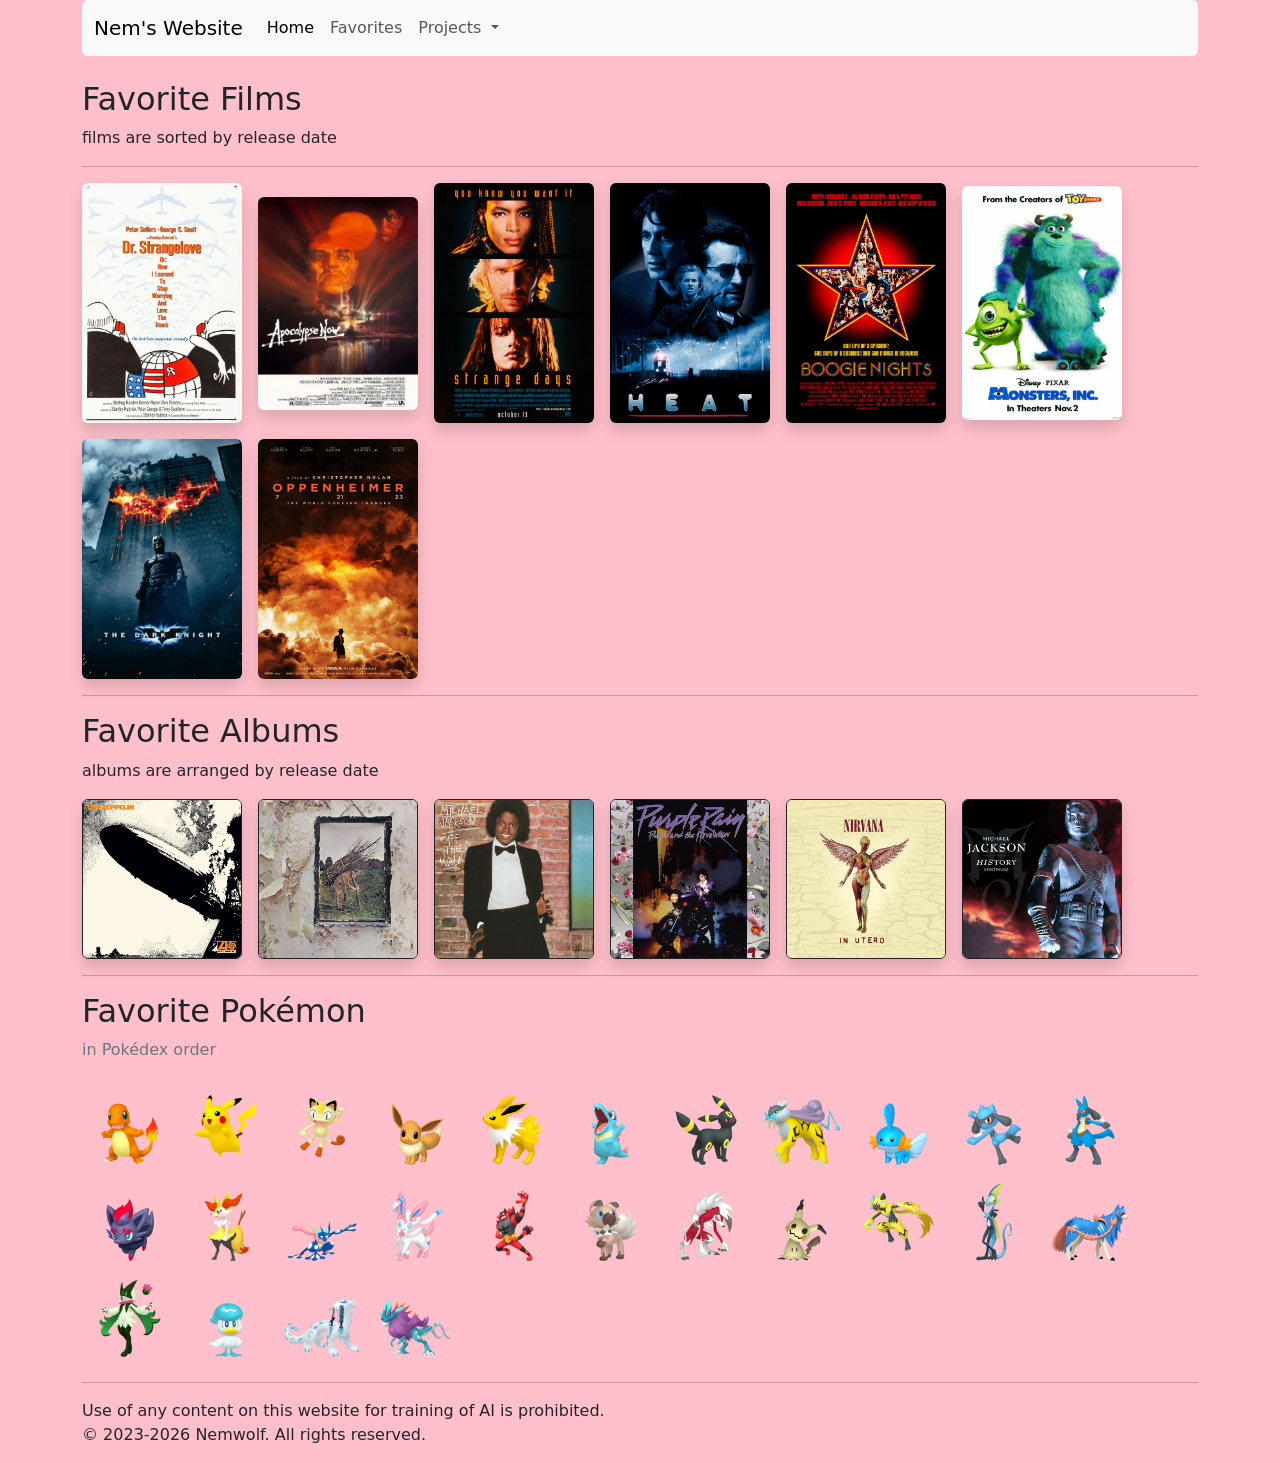
==== favorites.html @ 0bde3557 "added navbar and fixed issues with wrong versions of bs and javascript stuff" ====
<!DOCTYPE html>
<html lang="en">

<head>
    <meta charset="UTF-8">
    <meta name="viewport" content="width=device-width, initial-scale=1.0">
    <title>Favorites</title>
    <link rel="stylesheet" href="css/bootstrap.min.css">
    <link rel="stylesheet" href="style.css">
</head>

<body>
    <div class="container">
        <nav class="navbar navbar-expand-lg bg-body-tertiary rounded">
            <div class="container-fluid">
                <a class="navbar-brand" href="./index.html">Nem's Website</a>
                <button class="navbar-toggler" type="button" data-bs-toggle="collapse"
                    data-bs-target="#navbarNavDropdown" aria-controls="navbarNavDropdown" aria-expanded="false"
                    aria-label="Toggle navigation">
                    <span class="navbar-toggler-icon"></span>
                </button>
                <div class="collapse navbar-collapse" id="navbarNavDropdown">
                    <ul class="navbar-nav">
                        <li class="nav-item">
                            <a class="nav-link active" aria-current="page" href="./index.html">Home</a>
                        </li>
                        <li class="nav-item">
                            <a class="nav-link" href="./favorites.html">Favorites</a>
                        </li>
                        <li class="nav-item dropdown">
                            <a class="nav-link dropdown-toggle" href="#" role="button" data-bs-toggle="dropdown"
                                aria-expanded="false">
                                Projects
                            </a>
                            <ul class="dropdown-menu">
                                <li><a class="dropdown-item" href="./weather_app/weather_app.html">Weather App</a></li>
                                <!-- <li><a class="dropdown-item" href="#">Another action</a></li>
                                <li><a class="dropdown-item" href="#">Something else here</a></li> -->
                            </ul>
                        </li>
                    </ul>
                </div>
            </div>
        </nav>
        <br>
        <h2>Favorite Films</h2>
        <p>films are sorted by release date</p>
        <hr>
        <div class="row align-items-center g-3">

            <div class="poster-cover">
                <img src="/images/film_posters/dr_strangelove.webp" class="img-fluid rounded shadow">
            </div>
            <div class="poster-cover">
                <img src="/images/film_posters/apocalypse_now.webp" class="img-fluid rounded shadow">
            </div>
            <div class="poster-cover">
                <img src="/images/film_posters/strange_days.webp" class="img-fluid rounded shadow">
            </div>
            <div class="poster-cover">
                <img src="/images/film_posters/heat.webp" class="img-fluid rounded shadow">
            </div>
            <div class="poster-cover">
                <img src="/images/film_posters/boogie_nights.webp" class="img-fluid rounded shadow">
            </div>
            <div class="poster-cover">
                <img src="/images/film_posters/monsters_inc.webp" class="img-fluid rounded shadow">
            </div>
            <div class="poster-cover">
                <img src="/images/film_posters/the_dark_knight.webp" class="img-fluid rounded shadow">
            </div>
            <div class="poster-cover">
                <img src="/images/film_posters/oppenheimer.webp" class="img-fluid rounded shadow">
            </div>

        </div>
        <hr>
        <h2>Favorite Albums</h2>
        <p>albums are arranged by release date</p>
        <div class="row align-items-center g-3">
            <div class="poster-cover">
                <img src="/images/album_covers/led_zeppelin_I.jpg" class="img-fluid rounded shadow border border-dark">
            </div>
            <div class="poster-cover">
                <img src="/images/album_covers/led_zeppelin_iv.jpg" class="img-fluid rounded shadow border border-dark">
            </div>
            <div class="poster-cover">
                <img src="/images/album_covers/off_the_wall.jpg" class="img-fluid rounded shadow border border-dark">
            </div>
            <div class="poster-cover">
                <img src="/images/album_covers/purple_rain.jpg" class="img-fluid rounded shadow border border-dark">
            </div>
            <div class="poster-cover">
                <img src="/images/album_covers/in_utero.jpg" class="img-fluid rounded shadow border border-dark">
            </div>
            <div class="poster-cover">
                <img src="/images/album_covers/history_continues.jpg"
                    class="img-fluid rounded shadow border border-dark">
            </div>
        </div>
        <hr>
        <h2>Favorite Pokémon</h2>
        <p class="text-secondary">in Pokédex order</p>
        <div class="row">
            <div class="d-flex flex-row flex-wrap pokemon-sprites">
                <div class="p-2">
                    <img src="/images/favorite_pokemon_images/poke_capture_0004.png">
                </div>
                <div class="p-2">
                    <img src="/images/favorite_pokemon_images/poke_capture_0025.png">
                </div>
                <div class="p-2">
                    <img src="/images/favorite_pokemon_images/poke_capture_0052.png">
                </div>
                <div class="p-2">
                    <img src="/images/favorite_pokemon_images/poke_capture_0133.png">
                </div>
                <div class="p-2">
                    <img src="/images/favorite_pokemon_images/poke_capture_0135.png">
                </div>
                <div class="p-2">
                    <img src="/images/favorite_pokemon_images/poke_capture_0158.png">
                </div>
                <div class="p-2">
                    <img src="/images/favorite_pokemon_images/poke_capture_0197.png">
                </div>
                <div class="p-2">
                    <img src="/images/favorite_pokemon_images/poke_capture_0243.png">
                </div>
                <div class="p-2">
                    <img src="/images/favorite_pokemon_images/poke_capture_0258.png">
                </div>
                <div class="p-2">
                    <img src="/images/favorite_pokemon_images/poke_capture_0447.png">
                </div>
                <div class="p-2">
                    <img src="/images/favorite_pokemon_images/poke_capture_0448.png">
                </div>
                <div class="p-2">
                    <img src="/images/favorite_pokemon_images/poke_capture_0570.png">
                </div>
                <div class="p-2">
                    <img src="/images/favorite_pokemon_images/poke_capture_0654.png">
                </div>
                <div class="p-2">
                    <img src="/images/favorite_pokemon_images/poke_capture_0658.png">
                </div>
                <div class="p-2">
                    <img src="/images/favorite_pokemon_images/poke_capture_0700.png">
                </div>
                <div class="p-2">
                    <img src="/images/favorite_pokemon_images/poke_capture_0727.png">
                </div>
                <div class="p-2">
                    <img src="/images/favorite_pokemon_images/poke_capture_0744.png">
                </div>
                <div class="p-2">
                    <img src="/images/favorite_pokemon_images/poke_capture_0745.png">
                </div>
                <div class="p-2">
                    <img src="/images/favorite_pokemon_images/poke_capture_0778.png">
                </div>
                <div class="p-2">
                    <img src="/images/favorite_pokemon_images/poke_capture_0807.png">
                </div>
                <div class="p-2">
                    <img src="/images/favorite_pokemon_images/poke_capture_0818.png">
                </div>
                <div class="p-2">
                    <img src="/images/favorite_pokemon_images/poke_capture_0888.png">
                </div>
                <div class="p-2">
                    <img src="/images/favorite_pokemon_images/poke_capture_0908.png">
                </div>
                <div class="p-2">
                    <img src="/images/favorite_pokemon_images/poke_capture_0912.png">
                </div>
                <div class="p-2">
                    <img src="/images/favorite_pokemon_images/poke_capture_1002.png">
                </div>
                <div class="p-2">
                    <img src="/images/favorite_pokemon_images/poke_capture_1009.png">
                </div>
            </div>
        </div>
        <hr>
        <footer>
            <p>Use of any content on this website for training of AI is prohibited.<br>&copy; 2023-<span
                    id="year"></span> Nemwolf. All rights reserved.</p>
        </footer>
    </div>

    <script src="https://code.jquery.com/jquery-3.2.1.slim.min.js"
        integrity="sha384-KJ3o2DKtIkvYIK3UENzmM7KCkRr/rE9/Qpg6aAZGJwFDMVNA/GpGFF93hXpG5KkN"
        crossorigin="anonymous"></script>
    <script src="https://cdn.jsdelivr.net/npm/@popperjs/core@2.11.8/dist/umd/popper.min.js"
        integrity="sha384-I7E8VVD/ismYTF4hNIPjVp/Zjvgyol6VFvRkX/vR+Vc4jQkC+hVqc2pM8ODewa9r"
        crossorigin="anonymous"></script>
    <script src="https://cdn.jsdelivr.net/npm/bootstrap@5.3.8/dist/js/bootstrap.min.js"
        integrity="sha384-G/EV+4j2dNv+tEPo3++6LCgdCROaejBqfUeNjuKAiuXbjrxilcCdDz6ZAVfHWe1Y"
        crossorigin="anonymous"></script>
    <script src="/index.js"></script>
</body>

</html>
---- style.css ----
body {
    background-color: pink;
}

.pokemon-sprites img {
    width: 80px;
    height: 80px;
    object-fit: contain;
}

.pride-flags img {
    aspect-ratio: 3/2;
    max-height: 8rem;
    width: auto;
}

.poster-cover {
    width: 11rem;
}

.poster img {
    width: 100%;
    height: auto;
}
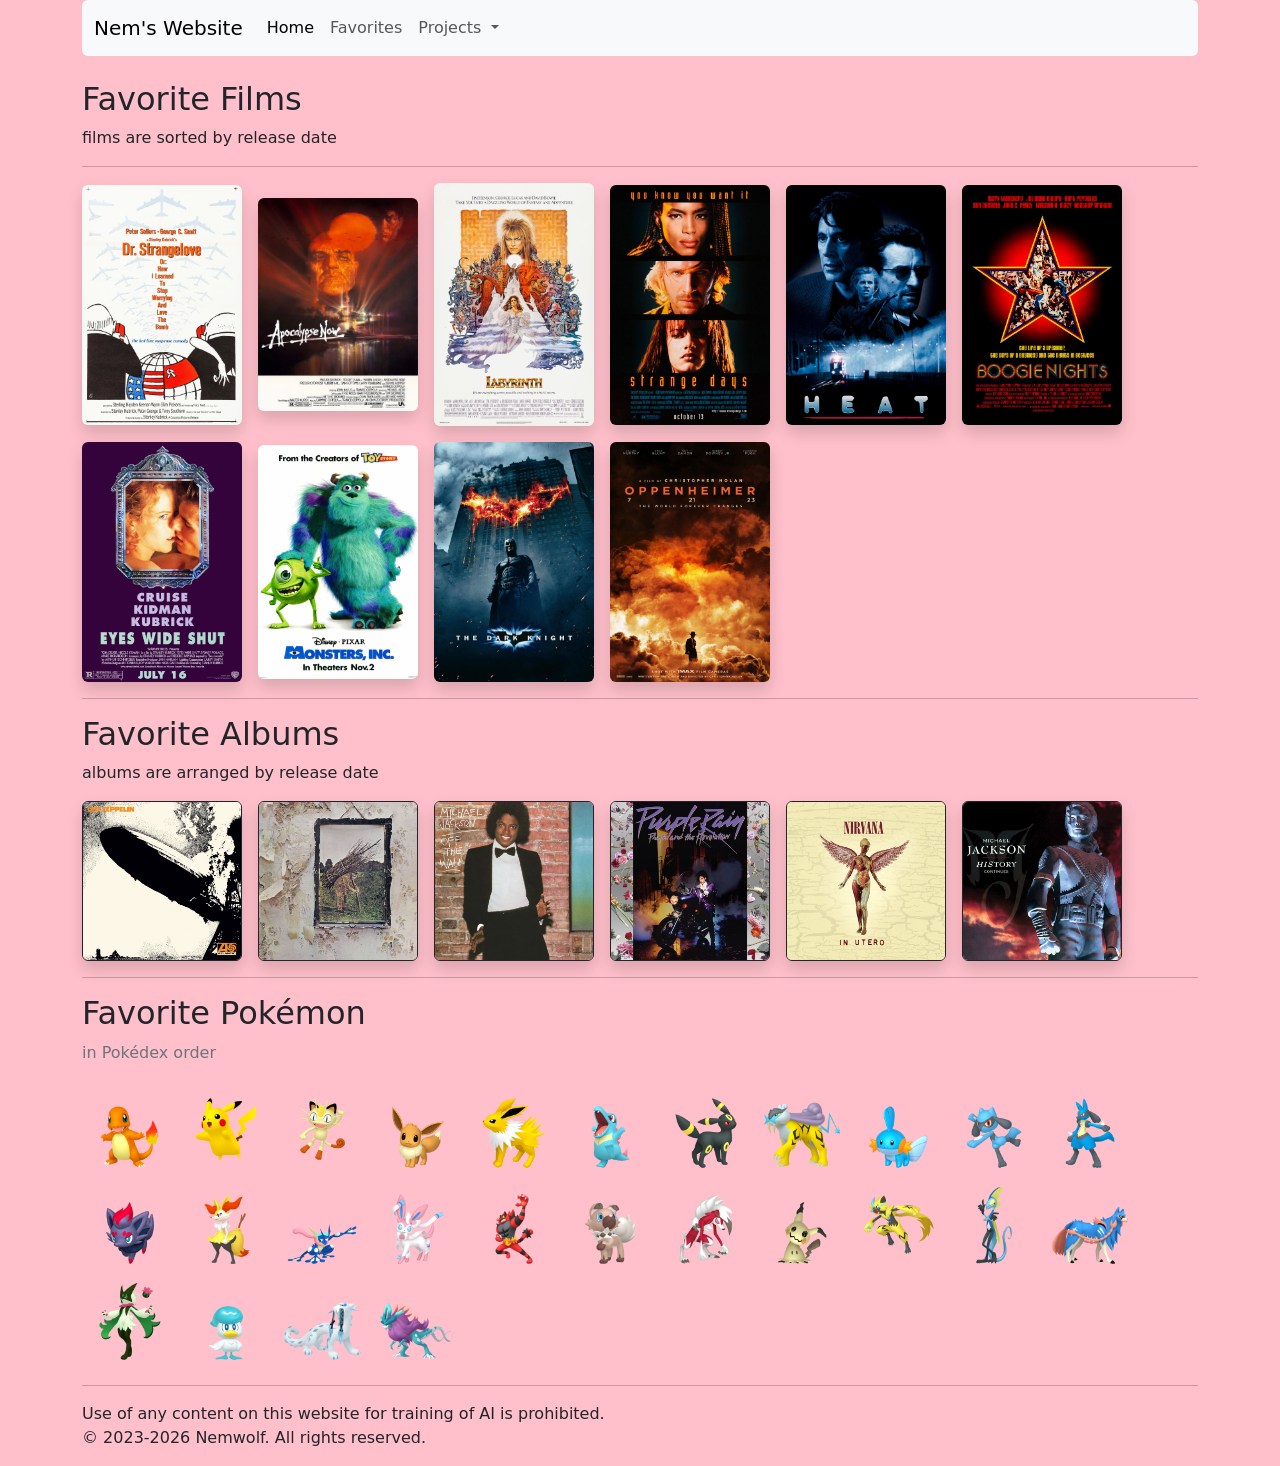
==== commit 33887fc3: "added more films and adjusted main page" ====
--- a/favorites.html
+++ b/favorites.html
@@ -7,6 +7,7 @@
     <title>Favorites</title>
     <link rel="stylesheet" href="css/bootstrap.min.css">
     <link rel="stylesheet" href="style.css">
+    <meta name="darkreader-lock">
 </head>
 
 <body>
@@ -55,6 +56,9 @@
                 <img src="/images/film_posters/apocalypse_now.webp" class="img-fluid rounded shadow">
             </div>
             <div class="poster-cover">
+                <img src="/images/film_posters/labyrinth.webp" class="img-fluid rounded shadow">
+            </div>
+            <div class="poster-cover">
                 <img src="/images/film_posters/strange_days.webp" class="img-fluid rounded shadow">
             </div>
             <div class="poster-cover">
@@ -64,6 +68,9 @@
                 <img src="/images/film_posters/boogie_nights.webp" class="img-fluid rounded shadow">
             </div>
             <div class="poster-cover">
+                <img src="/images/film_posters/eyes_wide_shut.webp" class="img-fluid rounded shadow">
+            </div>
+            <div class="poster-cover">
                 <img src="/images/film_posters/monsters_inc.webp" class="img-fluid rounded shadow">
             </div>
             <div class="poster-cover">
@@ -72,7 +79,6 @@
             <div class="poster-cover">
                 <img src="/images/film_posters/oppenheimer.webp" class="img-fluid rounded shadow">
             </div>
-
         </div>
         <hr>
         <h2>Favorite Albums</h2>
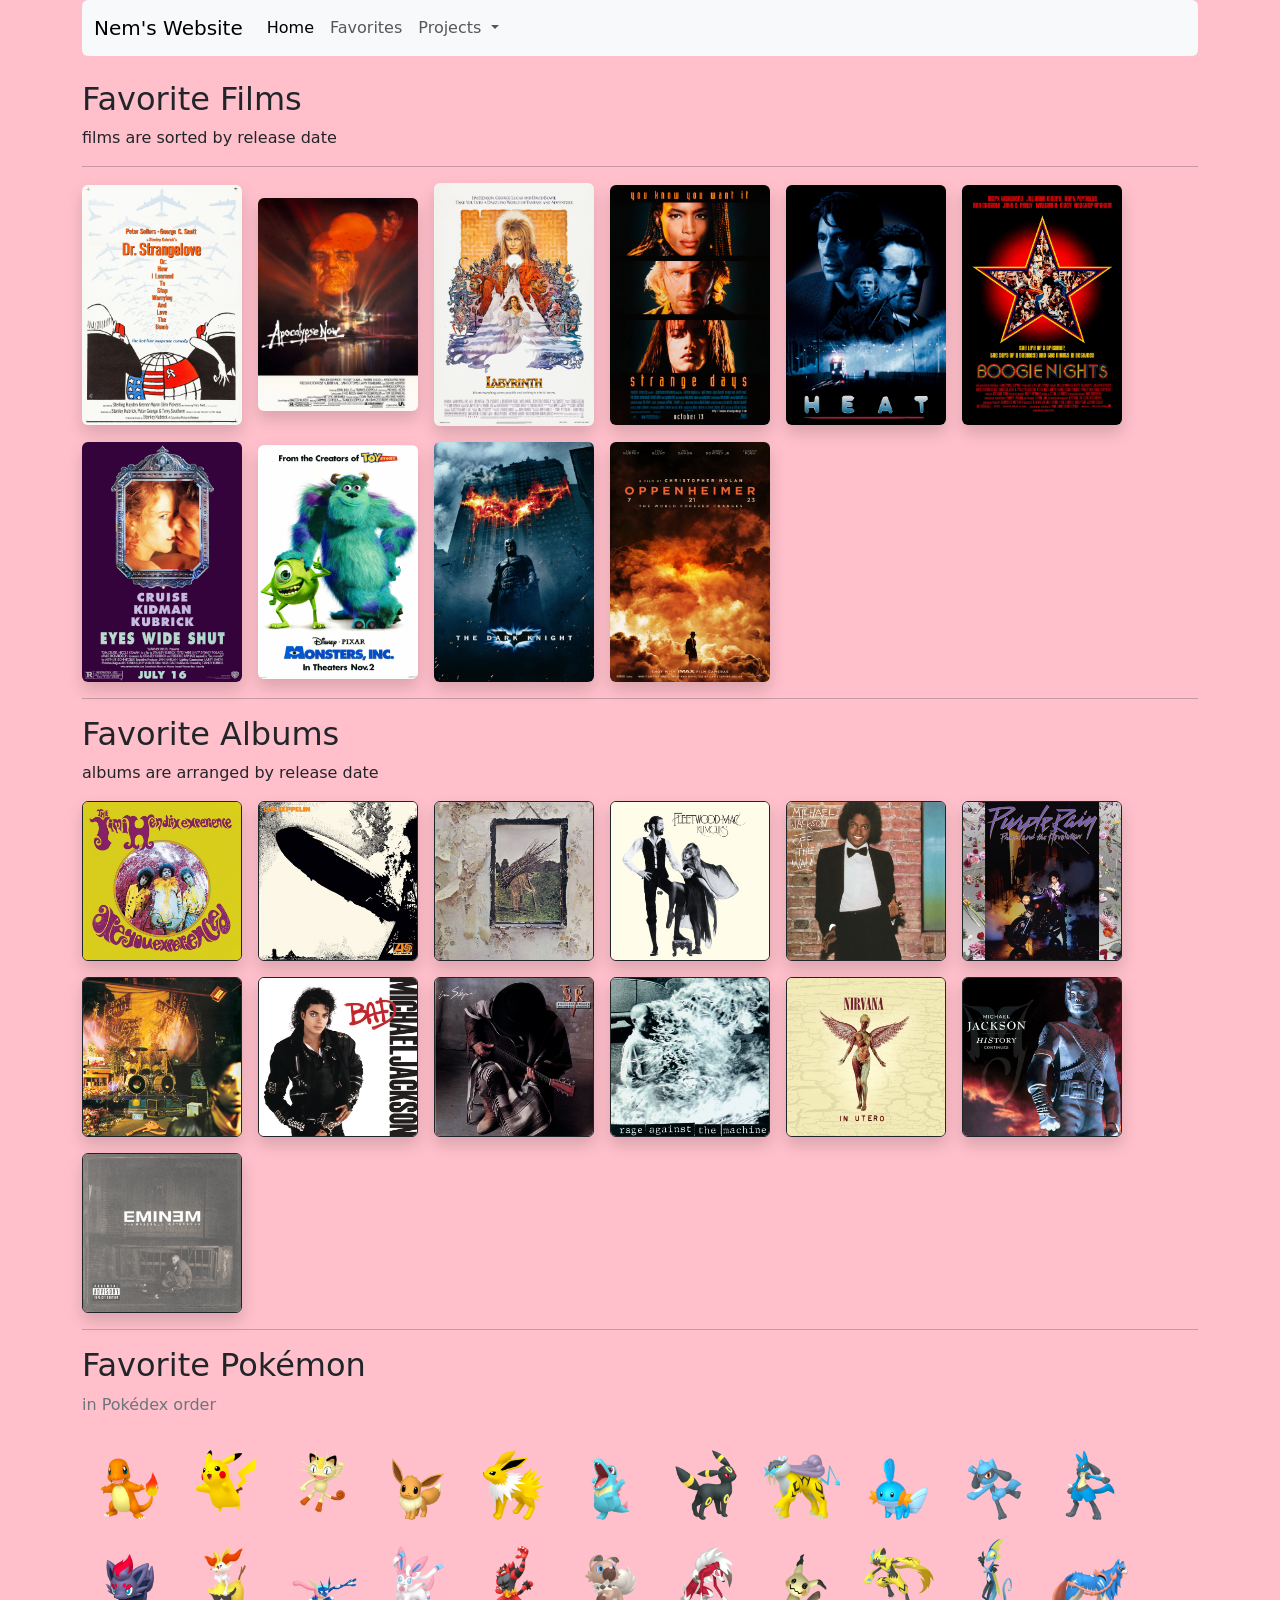
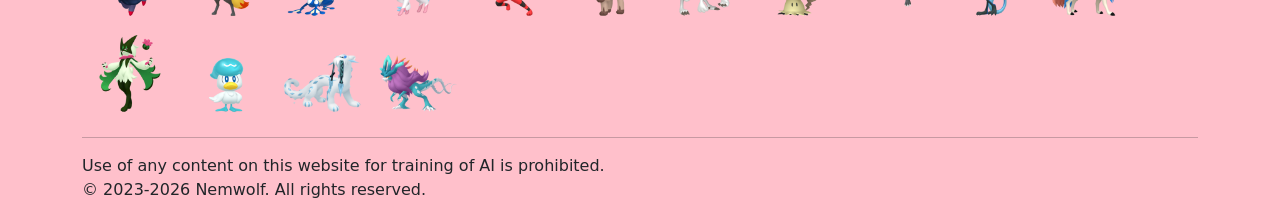
==== commit 3404e00a: "stuff" ====
--- a/favorites.html
+++ b/favorites.html
@@ -85,16 +85,34 @@
         <p>albums are arranged by release date</p>
         <div class="row align-items-center g-3">
             <div class="poster-cover">
+                <img src="/images/album_covers/are_you_experienced.jpg" class="img-fluid rounded shadow border border-dark">
+            </div>
+            <div class="poster-cover">
                 <img src="/images/album_covers/led_zeppelin_I.jpg" class="img-fluid rounded shadow border border-dark">
             </div>
             <div class="poster-cover">
                 <img src="/images/album_covers/led_zeppelin_iv.jpg" class="img-fluid rounded shadow border border-dark">
             </div>
             <div class="poster-cover">
+                <img src="/images/album_covers/rumours.jpg" class="img-fluid rounded shadow border border-dark">
+            </div>
+            <div class="poster-cover">
                 <img src="/images/album_covers/off_the_wall.jpg" class="img-fluid rounded shadow border border-dark">
             </div>
             <div class="poster-cover">
                 <img src="/images/album_covers/purple_rain.jpg" class="img-fluid rounded shadow border border-dark">
+            </div>
+            <div class="poster-cover">
+                <img src="/images/album_covers/sign_o_the_times.jpg" class="img-fluid rounded shadow border border-dark">
+            </div>
+            <div class="poster-cover">
+                <img src="/images/album_covers/bad.jpg" class="img-fluid rounded shadow shadow border border-dark">
+            </div>
+            <div class="poster-cover">
+                <img src="/images/album_covers/in_step.jpg" class="img-fluid rounded shadow shadow border border-dark">
+            </div>
+            <div class="poster-cover">
+                <img src="/images/album_covers/ratm.jpg" class="img-fluid rounded shadow border border-dark">
             </div>
             <div class="poster-cover">
                 <img src="/images/album_covers/in_utero.jpg" class="img-fluid rounded shadow border border-dark">
@@ -102,6 +120,9 @@
             <div class="poster-cover">
                 <img src="/images/album_covers/history_continues.jpg"
                     class="img-fluid rounded shadow border border-dark">
+            </div>
+            <div class="poster-cover">
+                <img src="/images/album_covers/marshall_mathers_lp.jpg" class="img-fluid rounded shadow border border-dark">
             </div>
         </div>
         <hr>
